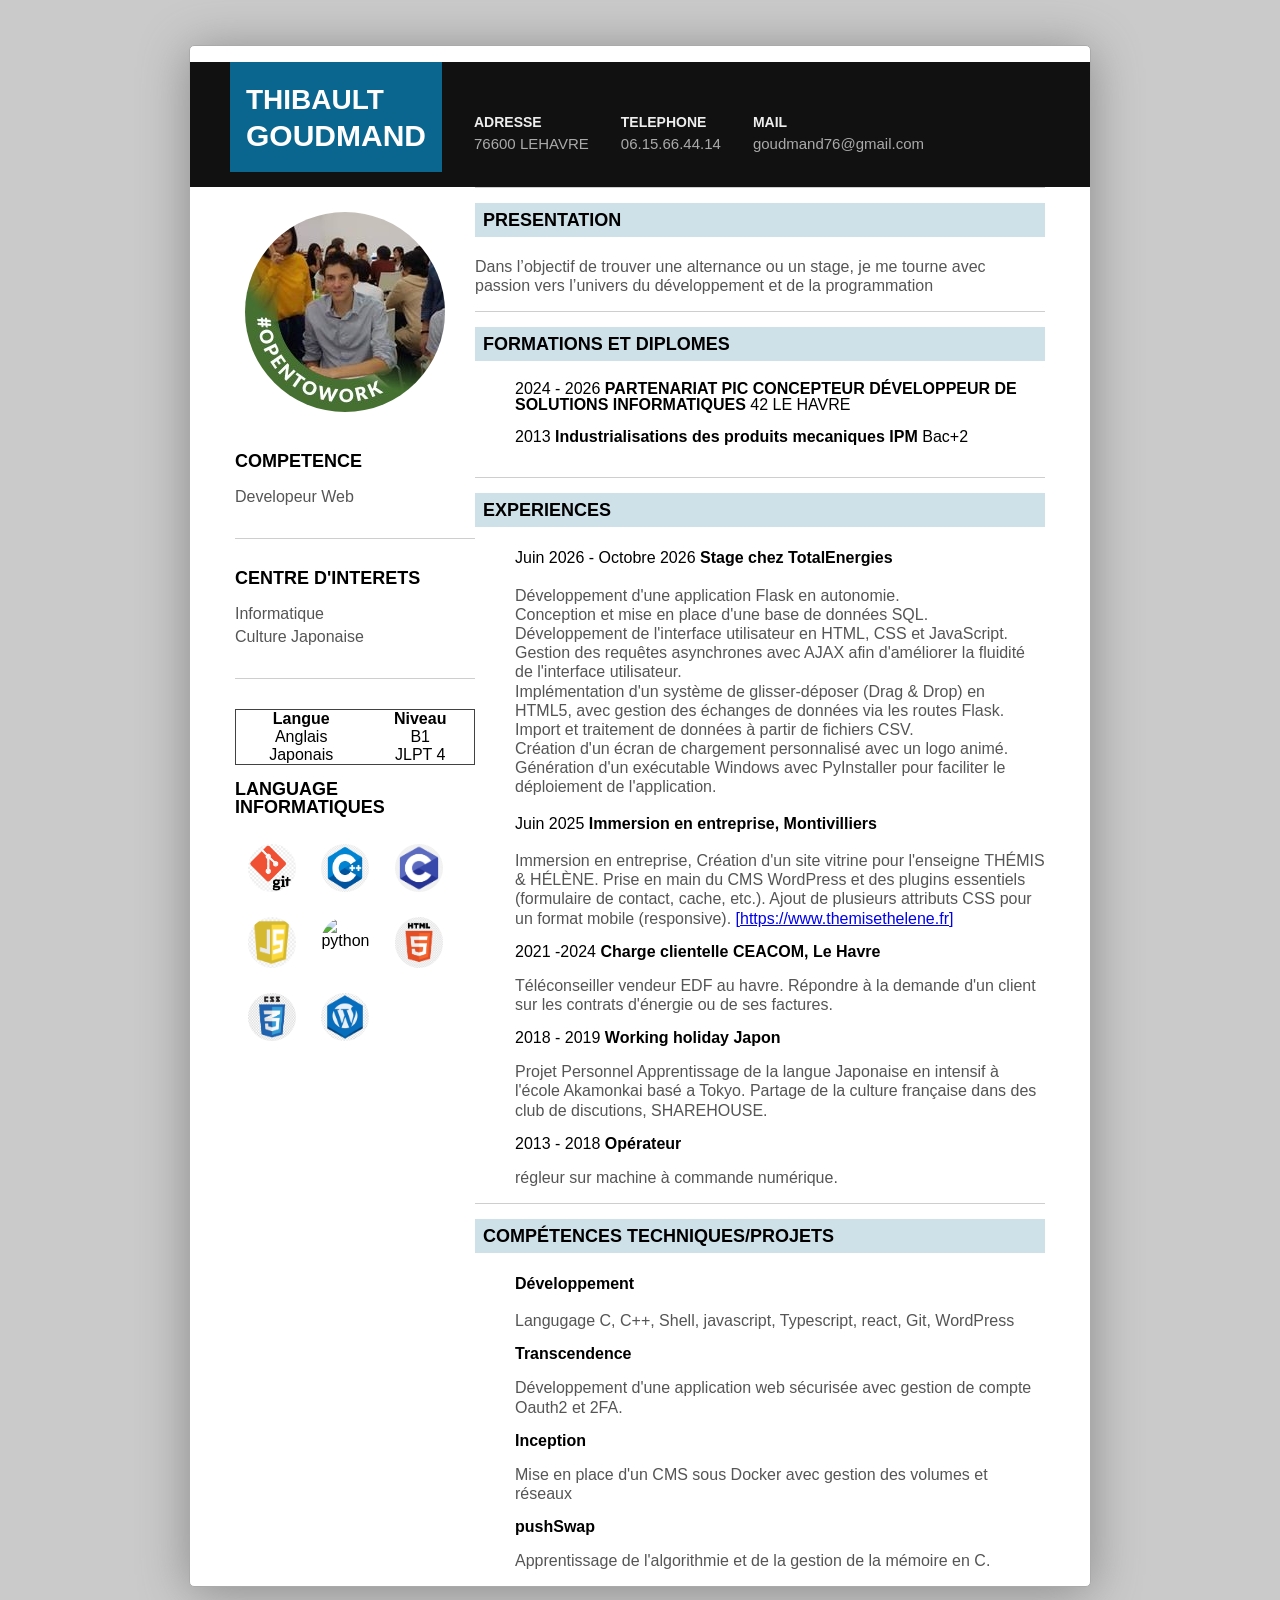
==== index.html @ 4f6d0123 "Simplify description in index.html Removed redundant phrase about managing a company structure." ====
<!doctype html>
<html lang="fr">
	<head>
		<meta charset="utf-8" />
		<title>CV de Thibault Goudmand</title>
		<meta name="author" content="" />
		<meta name="viewport" content="width=device-width,initial-scale=1.0" />
		<link rel="stylesheet" href="style.css" />
	</head>

	<body>
		<header>
			<ul>
				<li class="name">
					<h1>
						<span id="prenom">Thibault</span>
						<span id="nom">GOUDMAND</span>
					</h1>
				</li>

				<div class="personnalContact">
					<li>
						<strong>Adresse</strong>
						76600 LEHAVRE
					</li>
					<li>
						<strong>Telephone</strong>
						06.15.66.44.14
					</li>
					<li>
						<strong>Mail</strong>
						goudmand76@gmail.com
					</li>
				</div>
			</ul>
		</header>

		<main class="container">
			<aside class="container-profil">
				<img
					src="./media/photo.jpg"
					alt="Photo du CV"
					class="imgProfil"
				/>

				<article>
					<h2>Competence</h2>
					<p>Developeur Web<br /></p>
				</article>

				<article>
					<h2>Centre d'interets</h2>
					<p class="no-border">
						Informatique<br />
						Culture Japonaise<br />
					</p>
				</article>

				<article>
					<table class="table">
						<thead>
							<tr>
								<th scope="col">Langue</th>
								<th scope="col">Niveau</th>
							</tr>
						</thead>

						<tbody>
							<tr>
								<td>Anglais</td>
								<td>B1</td>
							</tr>
							<tr>
								<td>Japonais</td>
								<td>JLPT 4</td>
							</tr>
						</tbody>
					</table>
				</article>

				<article class="logo">
					<h2>Language Informatiques</h2>

					<img src="./media/github.png" alt="github" />
					<img src="./media/c++.png" alt="c++" />
					<img src="./media/C.png" alt="C" />
					<img src="./media/javascript.jpg" alt="javascript" />
					<img src="./media/python.png" alt="python" />
					<img src="./media/html.webp" alt="html" />
					<img src="./media/CSS.jpg" alt="CSS" />
					<img src="./media/wordpress.jpg" alt="wordpress" />
				</article>
			</aside>

			<section>
				<div class="container-desc">
					<article>
						<h2>Presentation</h2>

						<p>
							Dans l’objectif de trouver une alternance ou un
							stage, je me tourne avec passion vers l’univers du
							développement et de la programmation
						</p>
					</article>

					<article class="formation">
						<h2>Formations et diplomes</h2>

						<ul>
							<li class="training">
								<span class="period">
									2024 - 2026
									<strong>
										PARTENARIAT PIC CONCEPTEUR DÉVELOPPEUR
										DE SOLUTIONS INFORMATIQUES
									</strong>
								</span>

								<span class="desc">42 LE HAVRE</span>
							</li>

							<li>
								<span class="period">
									2013
									<strong>
										Industrialisations des produits
										mecaniques IPM
									</strong>
								</span>

								<span class="desc">Bac+2</span>
							</li>
						</ul>
					</article>

					<article>
						<h2>Experiences</h2>

						<ul class="top10">
							<li class="exp">
								<span class="period">
									Juin 2026 - Octobre 2026
									<strong>Stage chez TotalEnergies</strong>
								</span>

								<span class="desc">
									<p>
										Développement d'une application Flask en
										autonomie.<br />
										Conception et mise en place d'une base
										de données SQL.<br />
										Développement de l'interface utilisateur
										en HTML, CSS et JavaScript.<br />
										Gestion des requêtes asynchrones avec
										AJAX afin d'améliorer la fluidité de
										l'interface utilisateur.<br />
										Implémentation d'un système de
										glisser-déposer (Drag & Drop) en HTML5,
										avec gestion des échanges de données via
										les routes Flask.<br />
										Import et traitement de données à partir
										de fichiers CSV.<br />
										Création d'un écran de chargement
										personnalisé avec un logo animé.<br />
										Génération d'un exécutable Windows avec
										PyInstaller pour faciliter le
										déploiement de l'application.<br />
									</p>
								</span>
							</li>

							<li class="exp">
								<span class="period">
									Juin 2025
									<strong>
										Immersion en entreprise, Montivilliers
									</strong>
								</span>

								<span class="desc">
									<p>
										Immersion en entreprise, Création d'un
										site vitrine pour l'enseigne THÉMIS &
										HÉLÈNE. Prise en main du CMS WordPress
										et des plugins essentiels (formulaire de
										contact, cache, etc.). Ajout de
										plusieurs attributs CSS pour un format
										mobile (responsive).
										<a href="https://www.themisethelene.fr">
											[https://www.themisethelene.fr]
										</a>
									</p>
								</span>
							</li>

							<li>
								<span class="period">
									2021 -2024
									<strong>
										Charge clientelle CEACOM, Le Havre
									</strong>
								</span>

								<span class="desc">
									<p>
										Téléconseiller vendeur EDF au havre.
										Répondre à la demande d'un client sur
										les contrats d'énergie ou de ses
										factures.
									</p>
								</span>
							</li>

							<li>
								<span class="period">
									2018 - 2019
									<strong>Working holiday Japon</strong>
								</span>

								<span class="desc">
									<p>
										Projet Personnel Apprentissage de la
										langue Japonaise en intensif à l'école
										Akamonkai basé a Tokyo. Partage de la
										culture française dans des club de
										discutions, SHAREHOUSE.
									</p>
								</span>
							</li>

							<li>
								<span class="period">
									2013 - 2018
									<strong>Opérateur </strong>
								</span>

								<span class="desc">
									<p>
										régleur sur machine à commande
										numérique.
									</p>
								</span>
							</li>
						</ul>
					</article>
					<article>
						<h2>Compétences techniques/Projets</h2>

						<ul class="projet">
							<li class="exp">
								<span class="skill">
									<strong>Développement</strong>
								</span>

								<span class="desc">
									<p>
										Langugage C, C++, Shell, javascript,
										Typescript, react, Git, WordPress
									</p>
								</span>
							</li>

							<li>
								<span class="skill">
									<strong>Transcendence</strong>
								</span>

								<span class="desc">
									<p>
										Développement d'une application web
										sécurisée avec gestion de compte Oauth2
										et 2FA.
									</p>
								</span>
							</li>

							<li>
								<span class="skill">
									<strong>Inception</strong>
								</span>

								<span class="desc">
									<p>
										Mise en place d'un CMS sous Docker avec
										gestion des volumes et réseaux
									</p>
								</span>
							</li>

							<li>
								<span class="skill">
									<strong>pushSwap</strong>
								</span>

								<span class="desc">
									<p>
										Apprentissage de l'algorithmie et de la
										gestion de la mémoire en C.
									</p>
								</span>
							</li>
						</ul>
					</article>
				</div>
			</section>
		</main>
	</body>
</html>
---- style.css ----
@page {
  size: A4;
  margin: 0;
}

@media print {
  html,
  body {
    background: #fff;
  }

  body {
    margin: 0 auto;
    width: 100%;
    max-width: 900px;
    box-shadow: none;
    border: none;
  }

  main {
    grid-template-columns: 1fr 3fr;
  }

  section .container {
    margin: 20px auto;
  }

  footer {
    page-break-inside: avoid;
  }
  header ul li {
    height: 150px;
    padding: 50px 0 0 2rem;
    font-size: 15px;
    color: #aaa;
    line-height: 1.5;
  }
}

body {
  line-height: 1;
  background: #fff;
}
ol,
ul {
  list-style: none;
}
blockquote,
q {
  quotes: none;
}
:root {
  --grisC: #cacaca;
  --gris7: #8a8a8a;
  --border: #aaa;
  --blue: #0a668e;
  --text: #555;
  --bgblack: #111;
}

.container {
  width: 90%;
  max-width: 90%;
  margin: 0 auto;
}

section h2 {
  background-color: rgba(10, 102, 142, 0.2);
  padding: 0.5rem;
  font-size: 18px;
  font-weight: bold;
  text-transform: uppercase;
  margin-bottom: 20px;
}

.container-profil {
  /*! width: 90%; */
  /*! max-width: 90%; */
  margin: 0 auto;
}
.container-desc {
  /*! width: 100%; */
  /*! max-width: 90%; */
  /* padding: 10px; */
}
section .container {
  margin: 50px auto;
  width: 80%;
}

.noBorder {
  border: none !important;
}

.top10 {
  margin-top: 10px;
}

html {
  background: var(--grisC);
  /* min-height: 100vh; */
  min-width: 100vw;
  font-family: Arial;
}

body {
  border: 1px solid var(--border);
  background: #fff;
  width: 90%;
  max-width: 900px;
  /* min-height: calc(90vh - 2px); */
  margin: 5vh auto;
  border-radius: 5px;
  box-shadow: 0px 5px 50px var(--gris7);
}

header {
  background: var(--bgblack);
  height: 125px;
  color: #fff;
}

header ul {
  display: flex;
}

header ul li {
  height: 150px;
  padding: 50px 0 0 2rem;
  font-size: 15px;
  color: #aaa;
  line-height: 1.5;
}

header ul li strong {
  display: block;
  text-transform: uppercase;
  color: #eee;
  font-size: 14px;
}

.personnalContact {
  display: flex;
  flex-direction: row;
  font-size: 14px;
  width: 100%;
}
.name {
  background: var(--blue);
  color: #fff;
  height: 110px;
  padding: 0 1rem 0 1rem;
  justify-content: center;
}

header ul li #prenom,
header ul li #nom {
  display: block;
  font-size: 28px;
  line-height: 1.25;
  text-transform: uppercase;
}

header ul li #nom {
  font-weight: bold;
  font-size: 30px;
}

main {
  display: grid;
  grid-template-columns: 1fr 3fr;
}

.imgProfil {
  margin: 25px 10px 40px;
  display: block;
  border-radius: 50%;
}

aside h2,
section article h2 {
  font-size: 18px;
  font-weight: bold;
  text-transform: uppercase;
}

aside p {
  color: var(--text);
  margin-bottom: 30px;
  padding-bottom: 30px;
  border-bottom: 1px solid #cecece;
  line-height: 1.4;
}

section article {
  border-top: 1px solid #cecece;
}

.logo {
  display: flex;
  flex-wrap: wrap;
}
.logo img {
  max-width: 20%;
  border-radius: 50%;

  margin: 0.8rem;
}

section article p {
  color: var(--text);
  line-height: 1.2;
}

section article li.exp span.desc {
  padding-left: 20px;
  line-height: 1.4;
  color: var(--text);
}

section article li.exp span.desc strong {
  font-weight: bold;
}

footer {
  background: var(--bgblack);
  height: 50px;
}

footer ul {
  display: grid;
  grid-template-columns: 1fr 1fr 1fr;
  background: #444;
}

footer ul li {
  background: #444;
  height: 50px;
}

footer ul li:nth-child(2) img {
  width: 40px;
  position: relative;
  height: 40px;
  justify-content: center;
}

footer ul li:nth-child(2) {
  width: 40px;
  height: 40px;
  max-width: 4rem !important;
  color: white;
  border-radius: 35px;
  background-color: white;
}
footer ul li:nth-child(3) {
  width: 40px;
  height: 40px;
  max-width: 4rem !important;
  color: white;
  border-radius: 35px;
  background-color: white;
}
footer ul li:nth-child(3) img {
  width: 40px;
  position: relative;
  height: 40px;
  justify-content: center;
}

footer ul li a:hover {
  text-decoration: underline;
}

.table {
  border: solid 1px #424242 !important;
  text-align: center;
  padding: 2rem;
  border-collapse: collapse;
  width: 15rem;
}

.container-link {
  color: white;
  margin: 0;
  align-items: center;
  gap: 1rem;
}

.container-link li {
  display: flex;
  align-items: center;
  gap: 10px;
}

.container-link a {
  justify-content: center;
  justify-items: center;
  color: white;
  outline: none;
  text-decoration: none;
}
.container-link a:focus {
  outline: none;
}
.logo-link {
  max-width: 4rem !important;
}
.formation ul li {
  padding: 0 0 1rem 0;
}
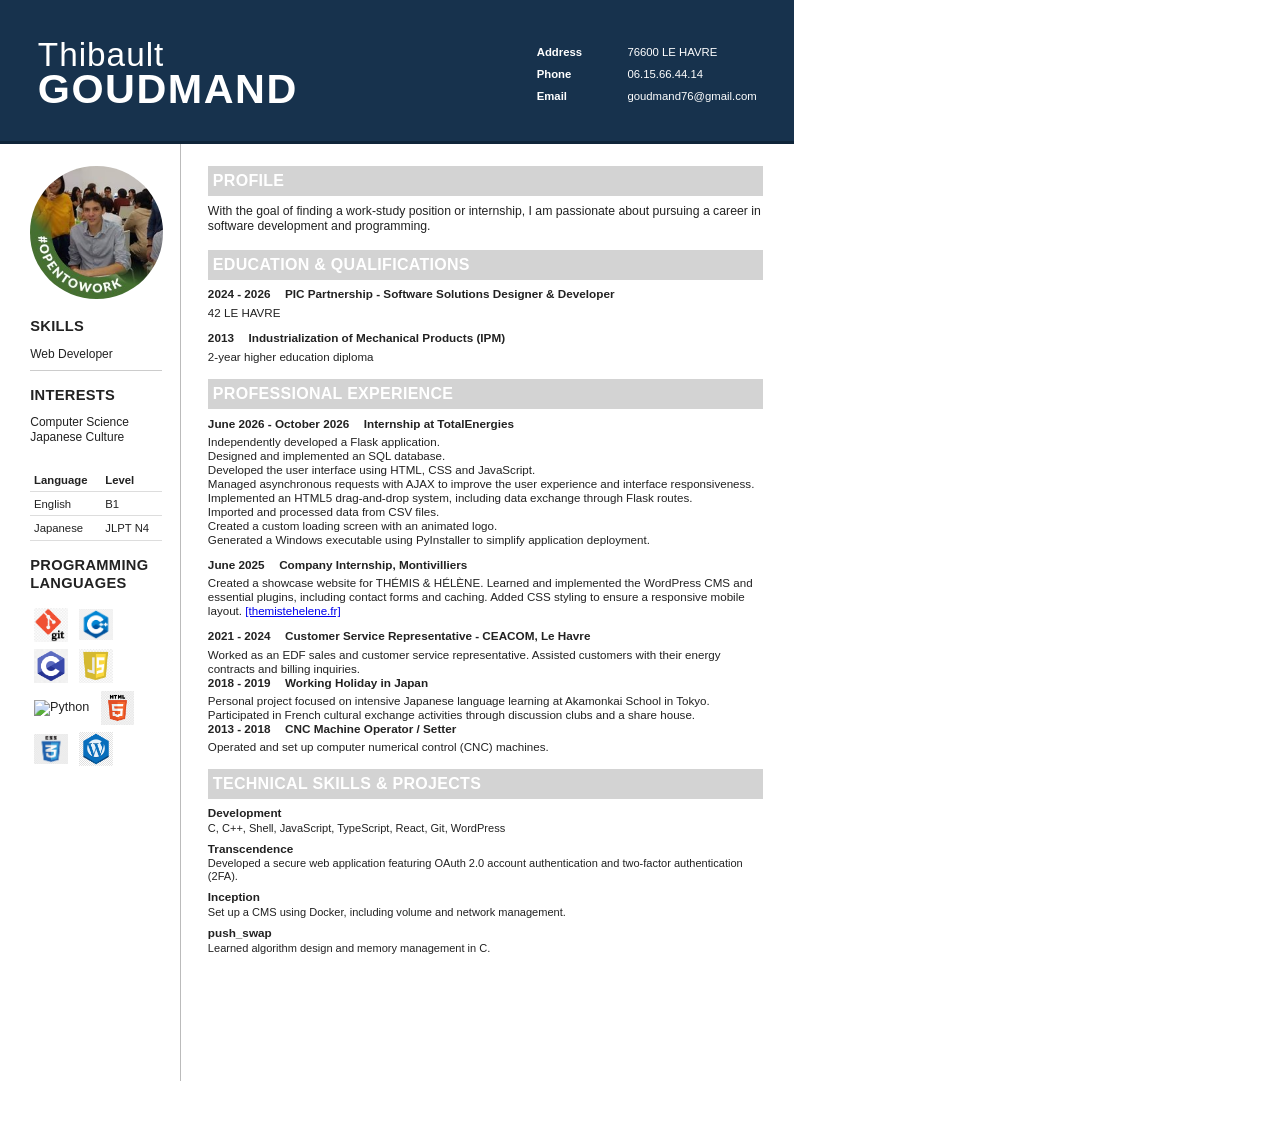
==== commit d3040d74: "Update CV HTML structure and language to English" ====
--- a/index.html
+++ b/index.html
@@ -1,309 +1,302 @@
-<!doctype html>
-<html lang="fr">
-	<head>
-		<meta charset="utf-8" />
-		<title>CV de Thibault Goudmand</title>
-		<meta name="author" content="" />
-		<meta name="viewport" content="width=device-width,initial-scale=1.0" />
-		<link rel="stylesheet" href="style.css" />
-	</head>
-
-	<body>
-		<header>
-			<ul>
-				<li class="name">
-					<h1>
-						<span id="prenom">Thibault</span>
-						<span id="nom">GOUDMAND</span>
-					</h1>
+<!doctype html> <html lang="en"> <head> <meta charset="utf-8" /> <title>Thibault Goudmand - CV</title> <meta name="author" content="" /> <meta name="viewport" content="width=device-width,initial-scale=1.0" /> <link rel="stylesheet" href="style.css" /> </head>
+<body>
+	<header>
+		<ul>
+			<li class="name">
+				<h1>
+					<span id="prenom">Thibault</span>
+					<span id="nom">GOUDMAND</span>
+				</h1>
+			</li>
+
+			<div class="personnalContact">
+				<li>
+					<strong>Address</strong>
+					76600 LE HAVRE
 				</li>
-
-				<div class="personnalContact">
-					<li>
-						<strong>Adresse</strong>
-						76600 LEHAVRE
-					</li>
-					<li>
-						<strong>Telephone</strong>
-						06.15.66.44.14
-					</li>
-					<li>
-						<strong>Mail</strong>
-						goudmand76@gmail.com
-					</li>
-				</div>
-			</ul>
-		</header>
-
-		<main class="container">
-			<aside class="container-profil">
-				<img
-					src="./media/photo.jpg"
-					alt="Photo du CV"
-					class="imgProfil"
-				/>
-
+				<li>
+					<strong>Phone</strong>
+					06.15.66.44.14
+				</li>
+				<li>
+					<strong>Email</strong>
+					goudmand76@gmail.com
+				</li>
+			</div>
+		</ul>
+	</header>
+
+	<main class="container">
+		<aside class="container-profil">
+			<img
+				src="./media/photo.jpg"
+				alt="CV profile photo"
+				class="imgProfil"
+			/>
+
+			<article>
+				<h2>Skills</h2>
+				<p>Web Developer<br /></p>
+			</article>
+
+			<article>
+				<h2>Interests</h2>
+				<p class="no-border">
+					Computer Science<br />
+					Japanese Culture<br />
+				</p>
+			</article>
+
+			<article>
+				<table class="table">
+					<thead>
+						<tr>
+							<th scope="col">Language</th>
+							<th scope="col">Level</th>
+						</tr>
+					</thead>
+
+					<tbody>
+						<tr>
+							<td>English</td>
+							<td>B1</td>
+						</tr>
+						<tr>
+							<td>Japanese</td>
+							<td>JLPT N4</td>
+						</tr>
+					</tbody>
+				</table>
+			</article>
+
+			<article class="logo">
+				<h2>Programming Languages</h2>
+
+				<img src="./media/github.png" alt="GitHub" />
+				<img src="./media/c++.png" alt="C++" />
+				<img src="./media/C.png" alt="C" />
+				<img src="./media/javascript.jpg" alt="JavaScript" />
+				<img src="./media/python.png" alt="Python" />
+				<img src="./media/html.webp" alt="HTML" />
+				<img src="./media/CSS.jpg" alt="CSS" />
+				<img src="./media/wordpress.jpg" alt="WordPress" />
+			</article>
+		</aside>
+
+		<section>
+			<div class="container-desc">
 				<article>
-					<h2>Competence</h2>
-					<p>Developeur Web<br /></p>
-				</article>
-
-				<article>
-					<h2>Centre d'interets</h2>
-					<p class="no-border">
-						Informatique<br />
-						Culture Japonaise<br />
+					<h2>Profile</h2>
+
+					<p>
+						With the goal of finding a work-study position or
+						internship, I am passionate about pursuing a career
+						in software development and programming.
 					</p>
 				</article>
 
+				<article class="formation">
+					<h2>Education & Qualifications</h2>
+
+					<ul>
+						<li class="training">
+							<span class="period">
+								2024 - 2026
+								<strong>
+									PIC Partnership - Software Solutions
+									Designer & Developer
+								</strong>
+							</span>
+
+							<span class="desc">42 LE HAVRE</span>
+						</li>
+
+						<li>
+							<span class="period">
+								2013
+								<strong>
+									Industrialization of Mechanical Products
+									(IPM)
+								</strong>
+							</span>
+
+							<span class="desc">2-year higher education diploma</span>
+						</li>
+					</ul>
+				</article>
+
 				<article>
-					<table class="table">
-						<thead>
-							<tr>
-								<th scope="col">Langue</th>
-								<th scope="col">Niveau</th>
-							</tr>
-						</thead>
-
-						<tbody>
-							<tr>
-								<td>Anglais</td>
-								<td>B1</td>
-							</tr>
-							<tr>
-								<td>Japonais</td>
-								<td>JLPT 4</td>
-							</tr>
-						</tbody>
-					</table>
+					<h2>Professional Experience</h2>
+
+					<ul class="top10">
+						<li class="exp">
+							<span class="period">
+								June 2026 - October 2026
+								<strong>Internship at TotalEnergies</strong>
+							</span>
+
+							<span class="desc">
+								<p>
+									Independently developed a Flask
+									application.<br />
+									Designed and implemented an SQL
+									database.<br />
+									Developed the user interface using HTML,
+									CSS and JavaScript.<br />
+									Managed asynchronous requests with AJAX
+									to improve the user experience and
+									interface responsiveness.<br />
+									Implemented an HTML5 drag-and-drop
+									system, including data exchange through
+									Flask routes.<br />
+									Imported and processed data from CSV
+									files.<br />
+									Created a custom loading screen with an
+									animated logo.<br />
+									Generated a Windows executable using
+									PyInstaller to simplify application
+									deployment.<br />
+								</p>
+							</span>
+						</li>
+
+						<li class="exp">
+							<span class="period">
+								June 2025
+								<strong>
+									Company Internship, Montivilliers
+								</strong>
+							</span>
+
+							<span class="desc">
+								<p>
+									Created a showcase website for THÉMIS &
+									HÉLÈNE. Learned and implemented the
+									WordPress CMS and essential plugins,
+									including contact forms and caching.
+									Added CSS styling to ensure a responsive
+									mobile layout.
+									<a href="https://www.themisethelene.fr">
+										[themistehelene.fr]
+									</a>
+								</p>
+							</span>
+						</li>
+
+						<li>
+							<span class="period">
+								2021 - 2024
+								<strong>
+									Customer Service Representative -
+									CEACOM, Le Havre
+								</strong>
+							</span>
+
+							<span class="desc">
+								<p>
+									Worked as an EDF sales and customer
+									service representative. Assisted
+									customers with their energy contracts
+									and billing inquiries.
+								</p>
+							</span>
+						</li>
+
+						<li>
+							<span class="period">
+								2018 - 2019
+								<strong>Working Holiday in Japan</strong>
+							</span>
+
+							<span class="desc">
+								<p>
+									Personal project focused on intensive
+									Japanese language learning at Akamonkai
+									School in Tokyo. Participated in French
+									cultural exchange activities through
+									discussion clubs and a share house.
+								</p>
+							</span>
+						</li>
+
+						<li>
+							<span class="period">
+								2013 - 2018
+								<strong>CNC Machine Operator / Setter</strong>
+							</span>
+
+							<span class="desc">
+								<p>
+									Operated and set up computer numerical
+									control (CNC) machines.
+								</p>
+							</span>
+						</li>
+					</ul>
 				</article>
 
-				<article class="logo">
-					<h2>Language Informatiques</h2>
-
-					<img src="./media/github.png" alt="github" />
-					<img src="./media/c++.png" alt="c++" />
-					<img src="./media/C.png" alt="C" />
-					<img src="./media/javascript.jpg" alt="javascript" />
-					<img src="./media/python.png" alt="python" />
-					<img src="./media/html.webp" alt="html" />
-					<img src="./media/CSS.jpg" alt="CSS" />
-					<img src="./media/wordpress.jpg" alt="wordpress" />
+				<article>
+					<h2>Technical Skills & Projects</h2>
+
+					<ul class="projet">
+						<li class="exp">
+							<span class="skill">
+								<strong>Development</strong>
+							</span>
+
+							<span class="desc">
+								<p>
+									C, C++, Shell, JavaScript, TypeScript,
+									React, Git, WordPress
+								</p>
+							</span>
+						</li>
+
+						<li>
+							<span class="skill">
+								<strong>Transcendence</strong>
+							</span>
+
+							<span class="desc">
+								<p>
+									Developed a secure web application
+									featuring OAuth 2.0 account
+									authentication and two-factor
+									authentication (2FA).
+								</p>
+							</span>
+						</li>
+
+						<li>
+							<span class="skill">
+								<strong>Inception</strong>
+							</span>
+
+							<span class="desc">
+								<p>
+									Set up a CMS using Docker, including
+									volume and network management.
+								</p>
+							</span>
+						</li>
+
+						<li>
+							<span class="skill">
+								<strong>push_swap</strong>
+							</span>
+
+							<span class="desc">
+								<p>
+									Learned algorithm design and memory
+									management in C.
+								</p>
+							</span>
+						</li>
+					</ul>
 				</article>
-			</aside>
-
-			<section>
-				<div class="container-desc">
-					<article>
-						<h2>Presentation</h2>
-
-						<p>
-							Dans l’objectif de trouver une alternance ou un
-							stage, je me tourne avec passion vers l’univers du
-							développement et de la programmation
-						</p>
-					</article>
-
-					<article class="formation">
-						<h2>Formations et diplomes</h2>
-
-						<ul>
-							<li class="training">
-								<span class="period">
-									2024 - 2026
-									<strong>
-										PARTENARIAT PIC CONCEPTEUR DÉVELOPPEUR
-										DE SOLUTIONS INFORMATIQUES
-									</strong>
-								</span>
-
-								<span class="desc">42 LE HAVRE</span>
-							</li>
-
-							<li>
-								<span class="period">
-									2013
-									<strong>
-										Industrialisations des produits
-										mecaniques IPM
-									</strong>
-								</span>
-
-								<span class="desc">Bac+2</span>
-							</li>
-						</ul>
-					</article>
-
-					<article>
-						<h2>Experiences</h2>
-
-						<ul class="top10">
-							<li class="exp">
-								<span class="period">
-									Juin 2026 - Octobre 2026
-									<strong>Stage chez TotalEnergies</strong>
-								</span>
-
-								<span class="desc">
-									<p>
-										Développement d'une application Flask en
-										autonomie.<br />
-										Conception et mise en place d'une base
-										de données SQL.<br />
-										Développement de l'interface utilisateur
-										en HTML, CSS et JavaScript.<br />
-										Gestion des requêtes asynchrones avec
-										AJAX afin d'améliorer la fluidité de
-										l'interface utilisateur.<br />
-										Implémentation d'un système de
-										glisser-déposer (Drag & Drop) en HTML5,
-										avec gestion des échanges de données via
-										les routes Flask.<br />
-										Import et traitement de données à partir
-										de fichiers CSV.<br />
-										Création d'un écran de chargement
-										personnalisé avec un logo animé.<br />
-										Génération d'un exécutable Windows avec
-										PyInstaller pour faciliter le
-										déploiement de l'application.<br />
-									</p>
-								</span>
-							</li>
-
-							<li class="exp">
-								<span class="period">
-									Juin 2025
-									<strong>
-										Immersion en entreprise, Montivilliers
-									</strong>
-								</span>
-
-								<span class="desc">
-									<p>
-										Immersion en entreprise, Création d'un
-										site vitrine pour l'enseigne THÉMIS &
-										HÉLÈNE. Prise en main du CMS WordPress
-										et des plugins essentiels (formulaire de
-										contact, cache, etc.). Ajout de
-										plusieurs attributs CSS pour un format
-										mobile (responsive).
-										<a href="https://www.themisethelene.fr">
-											[https://www.themisethelene.fr]
-										</a>
-									</p>
-								</span>
-							</li>
-
-							<li>
-								<span class="period">
-									2021 -2024
-									<strong>
-										Charge clientelle CEACOM, Le Havre
-									</strong>
-								</span>
-
-								<span class="desc">
-									<p>
-										Téléconseiller vendeur EDF au havre.
-										Répondre à la demande d'un client sur
-										les contrats d'énergie ou de ses
-										factures.
-									</p>
-								</span>
-							</li>
-
-							<li>
-								<span class="period">
-									2018 - 2019
-									<strong>Working holiday Japon</strong>
-								</span>
-
-								<span class="desc">
-									<p>
-										Projet Personnel Apprentissage de la
-										langue Japonaise en intensif à l'école
-										Akamonkai basé a Tokyo. Partage de la
-										culture française dans des club de
-										discutions, SHAREHOUSE.
-									</p>
-								</span>
-							</li>
-
-							<li>
-								<span class="period">
-									2013 - 2018
-									<strong>Opérateur </strong>
-								</span>
-
-								<span class="desc">
-									<p>
-										régleur sur machine à commande
-										numérique.
-									</p>
-								</span>
-							</li>
-						</ul>
-					</article>
-					<article>
-						<h2>Compétences techniques/Projets</h2>
-
-						<ul class="projet">
-							<li class="exp">
-								<span class="skill">
-									<strong>Développement</strong>
-								</span>
-
-								<span class="desc">
-									<p>
-										Langugage C, C++, Shell, javascript,
-										Typescript, react, Git, WordPress
-									</p>
-								</span>
-							</li>
-
-							<li>
-								<span class="skill">
-									<strong>Transcendence</strong>
-								</span>
-
-								<span class="desc">
-									<p>
-										Développement d'une application web
-										sécurisée avec gestion de compte Oauth2
-										et 2FA.
-									</p>
-								</span>
-							</li>
-
-							<li>
-								<span class="skill">
-									<strong>Inception</strong>
-								</span>
-
-								<span class="desc">
-									<p>
-										Mise en place d'un CMS sous Docker avec
-										gestion des volumes et réseaux
-									</p>
-								</span>
-							</li>
-
-							<li>
-								<span class="skill">
-									<strong>pushSwap</strong>
-								</span>
-
-								<span class="desc">
-									<p>
-										Apprentissage de l'algorithmie et de la
-										gestion de la mémoire en C.
-									</p>
-								</span>
-							</li>
-						</ul>
-					</article>
-				</div>
-			</section>
-		</main>
-	</body>
+			</div>
+		</section>
+	</main>
+</body>
+
 </html>
--- a/style.css
+++ b/style.css
@@ -2,310 +2,325 @@
   size: A4;
   margin: 0;
 }
+
+* {
+  box-sizing: border-box;
+}
+
+html,
+body {
+  margin: 0;
+  padding: 0;
+  width: 210mm;
+  min-height: 297mm;
+}
+
+body {
+  font-family: Arial, Helvetica, sans-serif;
+  color: #222;
+  background: white;
+  font-size: 9.5pt;
+  line-height: 1.25;
+  -webkit-print-color-adjust: exact;
+  print-color-adjust: exact;
+}
+
+/* =========================
+   PAGE
+========================= */
+header {
+  height: 38mm;
+  padding: 7mm 10mm 5mm;
+  background: #17324d;
+  color: white;
+  border-bottom: 3px solid #0f2539;
+}
+
+header > ul {
+  display: flex;
+  align-items: center;
+  justify-content: space-between;
+  height: 100%;
+  margin: 0;
+  padding: 0;
+  list-style: none;
+}
+
+
+.name {
+  flex: 1;
+}
+
+.name h1 {
+  margin: 0;
+  display: flex;
+  flex-direction: column;
+  line-height: 0.95;
+}
+
+#prenom {
+  font-size: 25pt;
+  font-weight: 300;
+  letter-spacing: 1px;
+}
+
+#nom {
+  font-size: 31pt;
+  font-weight: 800;
+  letter-spacing: 1.5px;
+}
+
+.personnalContact {
+  width: 58mm;
+  display: flex;
+  flex-direction: column;
+  gap: 2mm;
+  font-size: 8.5pt;
+}
+
+.personnalContact li {
+  list-style: none;
+  display: grid;
+  grid-template-columns: 22mm 1fr;
+  gap: 2mm;
+}
+
+.personnalContact strong {
+  font-weight: 700;
+}
+
+/* =========================
+   MAIN
+========================= */
+
+.container {
+  display: grid;
+  grid-template-columns: 48mm 1fr;
+  width: 100%;
+  min-height: 248mm;
+}
+
+/* =========================
+   SIDEBAR
+========================= */
+
+.container-profil {
+  padding: 6mm 5mm 4mm 8mm;
+  border-right: 1px solid #bbb;
+}
+
+.imgProfil {
+  display: block;
+  width: 35mm;
+  height: 35mm;
+  object-fit: cover;
+  border-radius: 50%;
+  margin: 0 auto 5mm;
+}
+
+.container-profil article {
+  margin-bottom: 4mm;
+}
+
+.container-profil h2,
+.container-desc h2 {
+  margin: 0 0 2mm;
+  padding-bottom: 1mm;
+  font-size: 11pt;
+  font-weight: 700;
+  text-transform: uppercase;
+  letter-spacing: 0.3px;
+}
+.container-desc h2 {
+  color: white;
+  background-color: lightgrey;
+  padding: 5px;
+}
+.container-profil p {
+  margin: 0;
+  padding-bottom: 2mm;
+  border-bottom: 1px solid #ccc;
+  font-size: 9pt;
+}
+
+.container-profil .no-border {
+  border-bottom: none;
+}
+
+.table {
+  width: 100%;
+  border-collapse: collapse;
+  font-size: 8.5pt;
+}
+
+.table th,
+.table td {
+  padding: 1.2mm 1mm;
+  text-align: left;
+  border-bottom: 1px solid #ddd;
+}
+
+.table th {
+  font-weight: 700;
+}
+
+.logo {
+  margin-top: 3mm;
+}
+
+.logo img {
+  width: 9mm;
+  height: 9mm;
+  object-fit: contain;
+  margin: 1mm;
+  vertical-align: middle;
+}
+
+/* =========================
+   CONTENT
+========================= */
+
+.container-desc {
+  padding: 6mm 8mm 4mm 7mm;
+}
+
+.container-desc article,
+.container-desc .formation {
+  margin-bottom: 4mm;
+}
+
+.container-desc h2 {
+  font-size: 12pt;
+}
+
+.container-desc p {
+  margin: 0;
+  font-size: 9.2pt;
+}
+
+.container-desc ul {
+  margin: 0;
+  padding: 0;
+  list-style: none;
+}
+
+.formation li,
+.exp {
+  margin-bottom: 3mm;
+}
+
+.period {
+  display: block;
+  font-size: 8.8pt;
+  font-weight: 600;
+}
+
+.period strong {
+  display: inline;
+  margin-left: 3mm;
+  font-weight: 700;
+}
+
+.desc {
+  display: block;
+  margin-top: 1mm;
+  font-size: 8.7pt;
+}
+
+.desc p {
+  font-size: 8.7pt;
+  line-height: 1.2;
+}
+
+/* =========================
+   FOOTER
+========================= */
+
+footer {
+  height: 11mm;
+  padding: 2mm 8mm;
+  border-top: 1px solid #222;
+}
+
+.container-link {
+  display: flex;
+  justify-content: space-between;
+  align-items: center;
+  height: 100%;
+  margin: 0;
+  padding: 0;
+  list-style: none;
+}
+
+.container-link li {
+  display: flex;
+  align-items: center;
+  gap: 2mm;
+  font-size: 7.5pt;
+}
+
+.container-link a {
+  color: #222;
+  text-decoration: none;
+}
+
+.logo-link {
+  width: 5mm;
+  height: 5mm;
+  object-fit: contain;
+}
+
+/* =========================
+   PRINT / PDF
+========================= */
 
 @media print {
   html,
   body {
-    background: #fff;
+    width: 210mm;
+    height: 297mm;
+    overflow: hidden;
   }
 
   body {
-    margin: 0 auto;
-    width: 100%;
-    max-width: 900px;
-    box-shadow: none;
-    border: none;
+    margin: 0;
   }
 
-  main {
-    grid-template-columns: 1fr 3fr;
+  header,
+  main,
+  footer {
+    break-inside: avoid;
   }
 
-  section .container {
-    margin: 20px auto;
+  article,
+  li {
+    break-inside: avoid;
   }
-
-  footer {
-    page-break-inside: avoid;
-  }
-  header ul li {
-    height: 150px;
-    padding: 50px 0 0 2rem;
-    font-size: 15px;
-    color: #aaa;
-    line-height: 1.5;
-  }
-}
-
-body {
-  line-height: 1;
-  background: #fff;
-}
-ol,
-ul {
-  list-style: none;
-}
-blockquote,
-q {
-  quotes: none;
-}
-:root {
-  --grisC: #cacaca;
-  --gris7: #8a8a8a;
-  --border: #aaa;
-  --blue: #0a668e;
-  --text: #555;
-  --bgblack: #111;
-}
-
-.container {
-  width: 90%;
-  max-width: 90%;
-  margin: 0 auto;
-}
-
-section h2 {
-  background-color: rgba(10, 102, 142, 0.2);
-  padding: 0.5rem;
-  font-size: 18px;
-  font-weight: bold;
-  text-transform: uppercase;
-  margin-bottom: 20px;
-}
-
-.container-profil {
-  /*! width: 90%; */
-  /*! max-width: 90%; */
-  margin: 0 auto;
-}
-.container-desc {
-  /*! width: 100%; */
-  /*! max-width: 90%; */
-  /* padding: 10px; */
-}
-section .container {
-  margin: 50px auto;
-  width: 80%;
-}
-
-.noBorder {
-  border: none !important;
-}
-
-.top10 {
-  margin-top: 10px;
-}
-
-html {
-  background: var(--grisC);
-  /* min-height: 100vh; */
-  min-width: 100vw;
-  font-family: Arial;
-}
-
-body {
-  border: 1px solid var(--border);
-  background: #fff;
-  width: 90%;
-  max-width: 900px;
-  /* min-height: calc(90vh - 2px); */
-  margin: 5vh auto;
-  border-radius: 5px;
-  box-shadow: 0px 5px 50px var(--gris7);
-}
-
-header {
-  background: var(--bgblack);
-  height: 125px;
-  color: #fff;
-}
-
-header ul {
-  display: flex;
-}
-
-header ul li {
-  height: 150px;
-  padding: 50px 0 0 2rem;
-  font-size: 15px;
-  color: #aaa;
-  line-height: 1.5;
-}
-
-header ul li strong {
+}
+
+.projet {
+  margin-top: 0;
+}
+
+.projet li {
+  margin-bottom: 2.2mm;
+}
+
+.projet .skill {
   display: block;
-  text-transform: uppercase;
-  color: #eee;
-  font-size: 14px;
-}
-
-.personnalContact {
-  display: flex;
-  flex-direction: row;
-  font-size: 14px;
-  width: 100%;
-}
-.name {
-  background: var(--blue);
-  color: #fff;
-  height: 110px;
-  padding: 0 1rem 0 1rem;
-  justify-content: center;
-}
-
-header ul li #prenom,
-header ul li #nom {
-  display: block;
-  font-size: 28px;
-  line-height: 1.25;
-  text-transform: uppercase;
-}
-
-header ul li #nom {
-  font-weight: bold;
-  font-size: 30px;
-}
-
-main {
-  display: grid;
-  grid-template-columns: 1fr 3fr;
-}
-
-.imgProfil {
-  margin: 25px 10px 40px;
-  display: block;
-  border-radius: 50%;
-}
-
-aside h2,
-section article h2 {
-  font-size: 18px;
-  font-weight: bold;
-  text-transform: uppercase;
-}
-
-aside p {
-  color: var(--text);
-  margin-bottom: 30px;
-  padding-bottom: 30px;
-  border-bottom: 1px solid #cecece;
-  line-height: 1.4;
-}
-
-section article {
-  border-top: 1px solid #cecece;
-}
-
-.logo {
-  display: flex;
-  flex-wrap: wrap;
-}
-.logo img {
-  max-width: 20%;
-  border-radius: 50%;
-
-  margin: 0.8rem;
-}
-
-section article p {
-  color: var(--text);
-  line-height: 1.2;
-}
-
-section article li.exp span.desc {
-  padding-left: 20px;
-  line-height: 1.4;
-  color: var(--text);
-}
-
-section article li.exp span.desc strong {
-  font-weight: bold;
-}
-
-footer {
-  background: var(--bgblack);
-  height: 50px;
-}
-
-footer ul {
-  display: grid;
-  grid-template-columns: 1fr 1fr 1fr;
-  background: #444;
-}
-
-footer ul li {
-  background: #444;
-  height: 50px;
-}
-
-footer ul li:nth-child(2) img {
-  width: 40px;
-  position: relative;
-  height: 40px;
-  justify-content: center;
-}
-
-footer ul li:nth-child(2) {
-  width: 40px;
-  height: 40px;
-  max-width: 4rem !important;
-  color: white;
-  border-radius: 35px;
-  background-color: white;
-}
-footer ul li:nth-child(3) {
-  width: 40px;
-  height: 40px;
-  max-width: 4rem !important;
-  color: white;
-  border-radius: 35px;
-  background-color: white;
-}
-footer ul li:nth-child(3) img {
-  width: 40px;
-  position: relative;
-  height: 40px;
-  justify-content: center;
-}
-
-footer ul li a:hover {
-  text-decoration: underline;
-}
-
-.table {
-  border: solid 1px #424242 !important;
-  text-align: center;
-  padding: 2rem;
-  border-collapse: collapse;
-  width: 15rem;
-}
-
-.container-link {
-  color: white;
-  margin: 0;
-  align-items: center;
-  gap: 1rem;
-}
-
-.container-link li {
-  display: flex;
-  align-items: center;
-  gap: 10px;
-}
-
-.container-link a {
-  justify-content: center;
-  justify-items: center;
-  color: white;
-  outline: none;
-  text-decoration: none;
-}
-.container-link a:focus {
-  outline: none;
-}
-.logo-link {
-  max-width: 4rem !important;
-}
-.formation ul li {
-  padding: 0 0 1rem 0;
-}
+  font-size: 8.8pt;
+  line-height: 1.1;
+}
+
+.projet .skill strong {
+  font-weight: 700;
+}
+
+.projet .desc {
+  margin-top: 0.5mm;
+}
+
+.projet .desc p {
+  font-size: 8.3pt;
+  line-height: 1.15;
+}
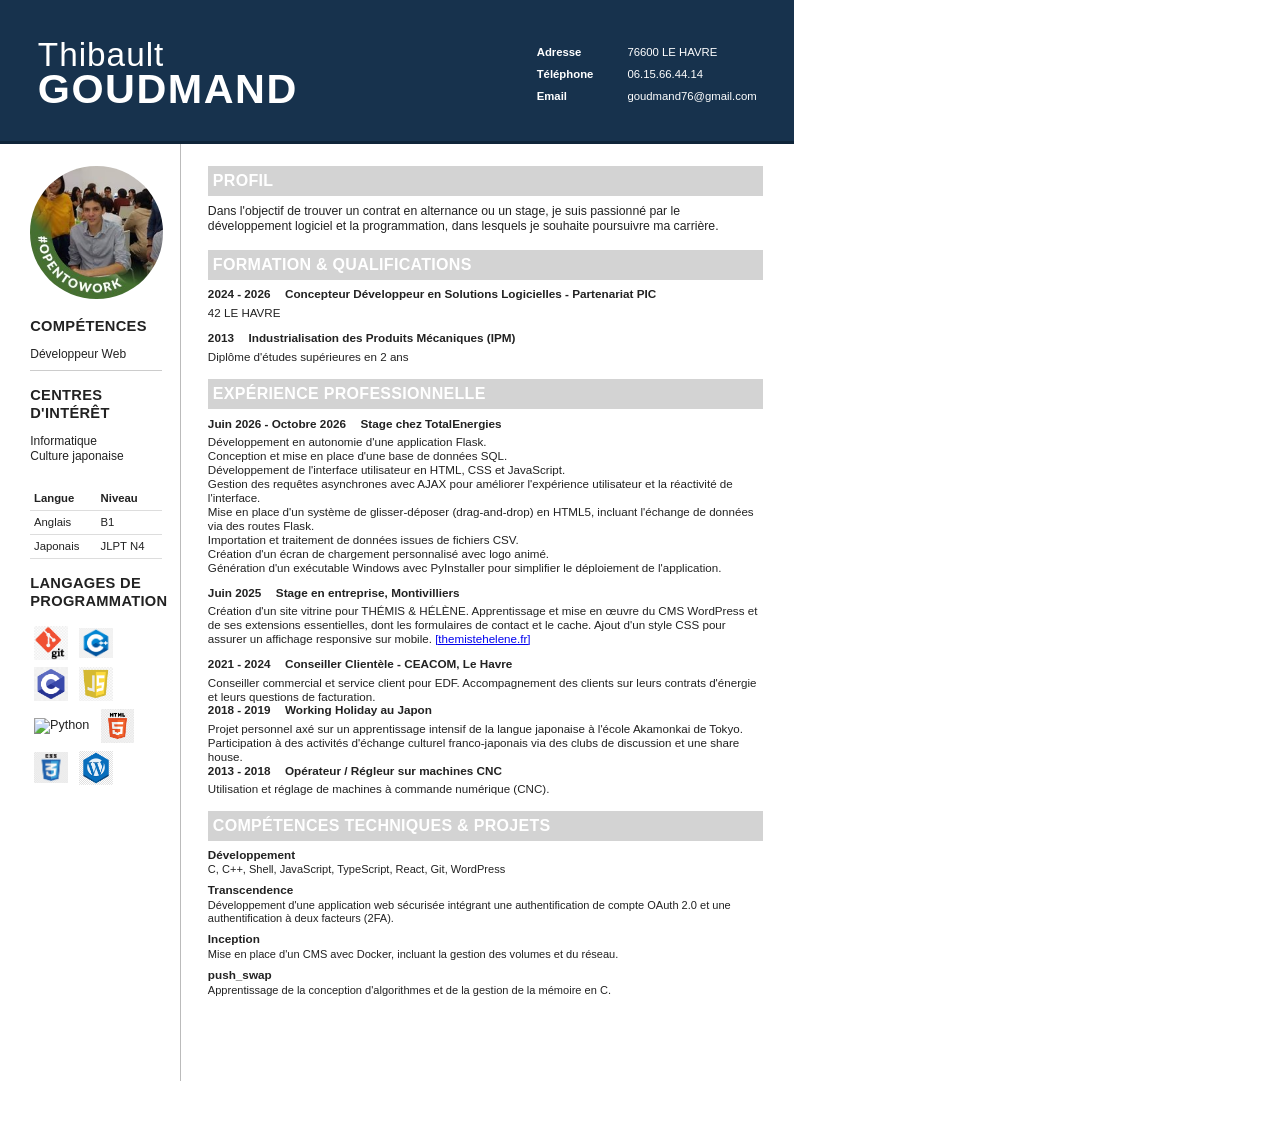
==== commit 44e2c197: "Translate index.html content to French Updated the index.html file to change the language from Engli" ====
--- a/index.html
+++ b/index.html
@@ -1,4 +1,12 @@
-<!doctype html> <html lang="en"> <head> <meta charset="utf-8" /> <title>Thibault Goudmand - CV</title> <meta name="author" content="" /> <meta name="viewport" content="width=device-width,initial-scale=1.0" /> <link rel="stylesheet" href="style.css" /> </head>
+<!doctype html>
+<html lang="fr">
+<head>
+	<meta charset="utf-8" />
+	<title>Thibault Goudmand - CV</title>
+	<meta name="author" content="" />
+	<meta name="viewport" content="width=device-width,initial-scale=1.0" />
+	<link rel="stylesheet" href="style.css" />
+</head>
 <body>
 	<header>
 		<ul>
@@ -11,11 +19,11 @@
 
 			<div class="personnalContact">
 				<li>
-					<strong>Address</strong>
+					<strong>Adresse</strong>
 					76600 LE HAVRE
 				</li>
 				<li>
-					<strong>Phone</strong>
+					<strong>Téléphone</strong>
 					06.15.66.44.14
 				</li>
 				<li>
@@ -30,20 +38,20 @@
 		<aside class="container-profil">
 			<img
 				src="./media/photo.jpg"
-				alt="CV profile photo"
+				alt="Photo de profil CV"
 				class="imgProfil"
 			/>
 
 			<article>
-				<h2>Skills</h2>
-				<p>Web Developer<br /></p>
+				<h2>Compétences</h2>
+				<p>Développeur Web<br /></p>
 			</article>
 
 			<article>
-				<h2>Interests</h2>
+				<h2>Centres d'intérêt</h2>
 				<p class="no-border">
-					Computer Science<br />
-					Japanese Culture<br />
+					Informatique<br />
+					Culture japonaise<br />
 				</p>
 			</article>
 
@@ -51,18 +59,18 @@
 				<table class="table">
 					<thead>
 						<tr>
-							<th scope="col">Language</th>
-							<th scope="col">Level</th>
+							<th scope="col">Langue</th>
+							<th scope="col">Niveau</th>
 						</tr>
 					</thead>
 
 					<tbody>
 						<tr>
-							<td>English</td>
+							<td>Anglais</td>
 							<td>B1</td>
 						</tr>
 						<tr>
-							<td>Japanese</td>
+							<td>Japonais</td>
 							<td>JLPT N4</td>
 						</tr>
 					</tbody>
@@ -70,7 +78,7 @@
 			</article>
 
 			<article class="logo">
-				<h2>Programming Languages</h2>
+				<h2>Langages de programmation</h2>
 
 				<img src="./media/github.png" alt="GitHub" />
 				<img src="./media/c++.png" alt="C++" />
@@ -86,25 +94,26 @@
 		<section>
 			<div class="container-desc">
 				<article>
-					<h2>Profile</h2>
+					<h2>Profil</h2>
 
 					<p>
-						With the goal of finding a work-study position or
-						internship, I am passionate about pursuing a career
-						in software development and programming.
+						Dans l'objectif de trouver un contrat en alternance
+						ou un stage, je suis passionné par le développement
+						logiciel et la programmation, dans lesquels je
+						souhaite poursuivre ma carrière.
 					</p>
 				</article>
 
 				<article class="formation">
-					<h2>Education & Qualifications</h2>
+					<h2>Formation & Qualifications</h2>
 
 					<ul>
 						<li class="training">
 							<span class="period">
 								2024 - 2026
 								<strong>
-									PIC Partnership - Software Solutions
-									Designer & Developer
+									Concepteur Développeur en Solutions
+									Logicielles - Partenariat PIC
 								</strong>
 							</span>
 
@@ -115,67 +124,71 @@
 							<span class="period">
 								2013
 								<strong>
-									Industrialization of Mechanical Products
-									(IPM)
+									Industrialisation des Produits
+									Mécaniques (IPM)
 								</strong>
 							</span>
 
-							<span class="desc">2-year higher education diploma</span>
+							<span class="desc">Diplôme d'études supérieures en 2 ans</span>
 						</li>
 					</ul>
 				</article>
 
 				<article>
-					<h2>Professional Experience</h2>
+					<h2>Expérience Professionnelle</h2>
 
 					<ul class="top10">
 						<li class="exp">
 							<span class="period">
-								June 2026 - October 2026
-								<strong>Internship at TotalEnergies</strong>
-							</span>
-
-							<span class="desc">
-								<p>
-									Independently developed a Flask
-									application.<br />
-									Designed and implemented an SQL
-									database.<br />
-									Developed the user interface using HTML,
-									CSS and JavaScript.<br />
-									Managed asynchronous requests with AJAX
-									to improve the user experience and
-									interface responsiveness.<br />
-									Implemented an HTML5 drag-and-drop
-									system, including data exchange through
-									Flask routes.<br />
-									Imported and processed data from CSV
-									files.<br />
-									Created a custom loading screen with an
-									animated logo.<br />
-									Generated a Windows executable using
-									PyInstaller to simplify application
-									deployment.<br />
+								Juin 2026 - Octobre 2026
+								<strong>Stage chez TotalEnergies</strong>
+							</span>
+
+							<span class="desc">
+								<p>
+									Développement en autonomie d'une
+									application Flask.<br />
+									Conception et mise en place d'une base
+									de données SQL.<br />
+									Développement de l'interface
+									utilisateur en HTML, CSS et
+									JavaScript.<br />
+									Gestion des requêtes asynchrones avec
+									AJAX pour améliorer l'expérience
+									utilisateur et la réactivité de
+									l'interface.<br />
+									Mise en place d'un système de
+									glisser-déposer (drag-and-drop) en
+									HTML5, incluant l'échange de données via
+									des routes Flask.<br />
+									Importation et traitement de données
+									issues de fichiers CSV.<br />
+									Création d'un écran de chargement
+									personnalisé avec logo animé.<br />
+									Génération d'un exécutable Windows avec
+									PyInstaller pour simplifier le
+									déploiement de l'application.<br />
 								</p>
 							</span>
 						</li>
 
 						<li class="exp">
 							<span class="period">
-								June 2025
+								Juin 2025
 								<strong>
-									Company Internship, Montivilliers
+									Stage en entreprise, Montivilliers
 								</strong>
 							</span>
 
 							<span class="desc">
 								<p>
-									Created a showcase website for THÉMIS &
-									HÉLÈNE. Learned and implemented the
-									WordPress CMS and essential plugins,
-									including contact forms and caching.
-									Added CSS styling to ensure a responsive
-									mobile layout.
+									Création d'un site vitrine pour THÉMIS
+									& HÉLÈNE. Apprentissage et mise en
+									œuvre du CMS WordPress et de ses
+									extensions essentielles, dont les
+									formulaires de contact et le cache.
+									Ajout d'un style CSS pour assurer un
+									affichage responsive sur mobile.
 									<a href="https://www.themisethelene.fr">
 										[themistehelene.fr]
 									</a>
@@ -187,17 +200,16 @@
 							<span class="period">
 								2021 - 2024
 								<strong>
-									Customer Service Representative -
-									CEACOM, Le Havre
+									Conseiller Clientèle - CEACOM, Le Havre
 								</strong>
 							</span>
 
 							<span class="desc">
 								<p>
-									Worked as an EDF sales and customer
-									service representative. Assisted
-									customers with their energy contracts
-									and billing inquiries.
+									Conseiller commercial et service client
+									pour EDF. Accompagnement des clients
+									sur leurs contrats d'énergie et leurs
+									questions de facturation.
 								</p>
 							</span>
 						</li>
@@ -205,16 +217,18 @@
 						<li>
 							<span class="period">
 								2018 - 2019
-								<strong>Working Holiday in Japan</strong>
-							</span>
-
-							<span class="desc">
-								<p>
-									Personal project focused on intensive
-									Japanese language learning at Akamonkai
-									School in Tokyo. Participated in French
-									cultural exchange activities through
-									discussion clubs and a share house.
+								<strong>Working Holiday au Japon</strong>
+							</span>
+
+							<span class="desc">
+								<p>
+									Projet personnel axé sur un
+									apprentissage intensif de la langue
+									japonaise à l'école Akamonkai de Tokyo.
+									Participation à des activités
+									d'échange culturel franco-japonais via
+									des clubs de discussion et une share
+									house.
 								</p>
 							</span>
 						</li>
@@ -222,13 +236,13 @@
 						<li>
 							<span class="period">
 								2013 - 2018
-								<strong>CNC Machine Operator / Setter</strong>
-							</span>
-
-							<span class="desc">
-								<p>
-									Operated and set up computer numerical
-									control (CNC) machines.
+								<strong>Opérateur / Régleur sur machines CNC</strong>
+							</span>
+
+							<span class="desc">
+								<p>
+									Utilisation et réglage de machines à
+									commande numérique (CNC).
 								</p>
 							</span>
 						</li>
@@ -236,12 +250,12 @@
 				</article>
 
 				<article>
-					<h2>Technical Skills & Projects</h2>
+					<h2>Compétences Techniques & Projets</h2>
 
 					<ul class="projet">
 						<li class="exp">
 							<span class="skill">
-								<strong>Development</strong>
+								<strong>Développement</strong>
 							</span>
 
 							<span class="desc">
@@ -259,10 +273,10 @@
 
 							<span class="desc">
 								<p>
-									Developed a secure web application
-									featuring OAuth 2.0 account
-									authentication and two-factor
-									authentication (2FA).
+									Développement d'une application web
+									sécurisée intégrant une authentification
+									de compte OAuth 2.0 et une
+									authentification à deux facteurs (2FA).
 								</p>
 							</span>
 						</li>
@@ -274,8 +288,9 @@
 
 							<span class="desc">
 								<p>
-									Set up a CMS using Docker, including
-									volume and network management.
+									Mise en place d'un CMS avec Docker,
+									incluant la gestion des volumes et du
+									réseau.
 								</p>
 							</span>
 						</li>
@@ -287,8 +302,9 @@
 
 							<span class="desc">
 								<p>
-									Learned algorithm design and memory
-									management in C.
+									Apprentissage de la conception
+									d'algorithmes et de la gestion de la
+									mémoire en C.
 								</p>
 							</span>
 						</li>
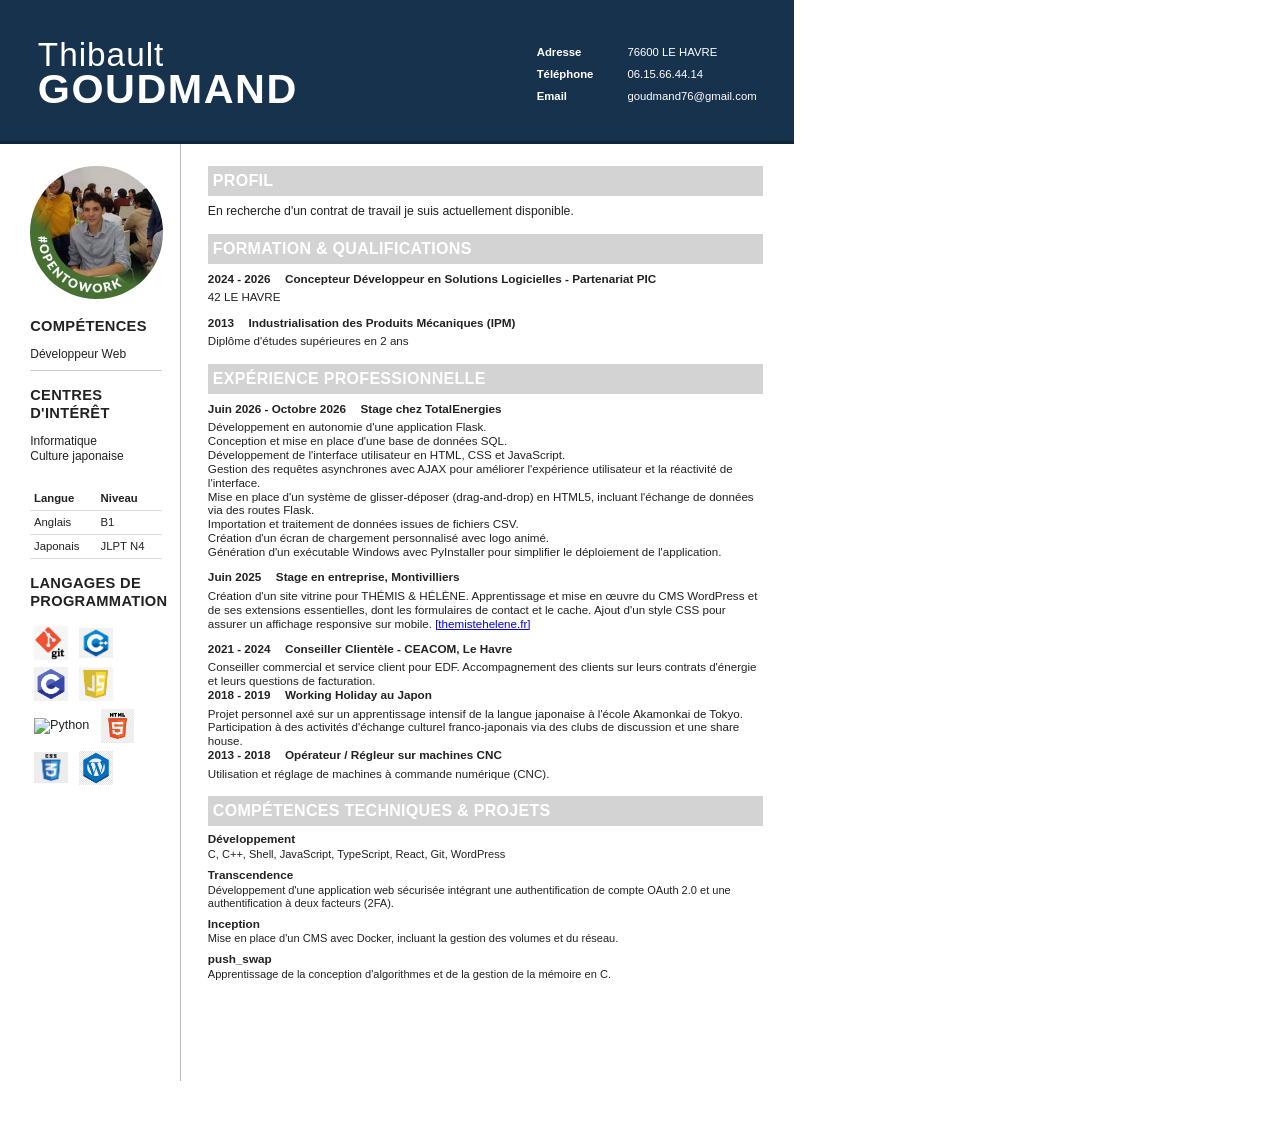
==== commit f0995843: "Update career objective paragraph in index.html" ====
--- a/index.html
+++ b/index.html
@@ -97,10 +97,7 @@
 					<h2>Profil</h2>
 
 					<p>
-						Dans l'objectif de trouver un contrat en alternance
-						ou un stage, je suis passionné par le développement
-						logiciel et la programmation, dans lesquels je
-						souhaite poursuivre ma carrière.
+						En recherche d'un contrat de travail je suis actuellement disponible.
 					</p>
 				</article>
 
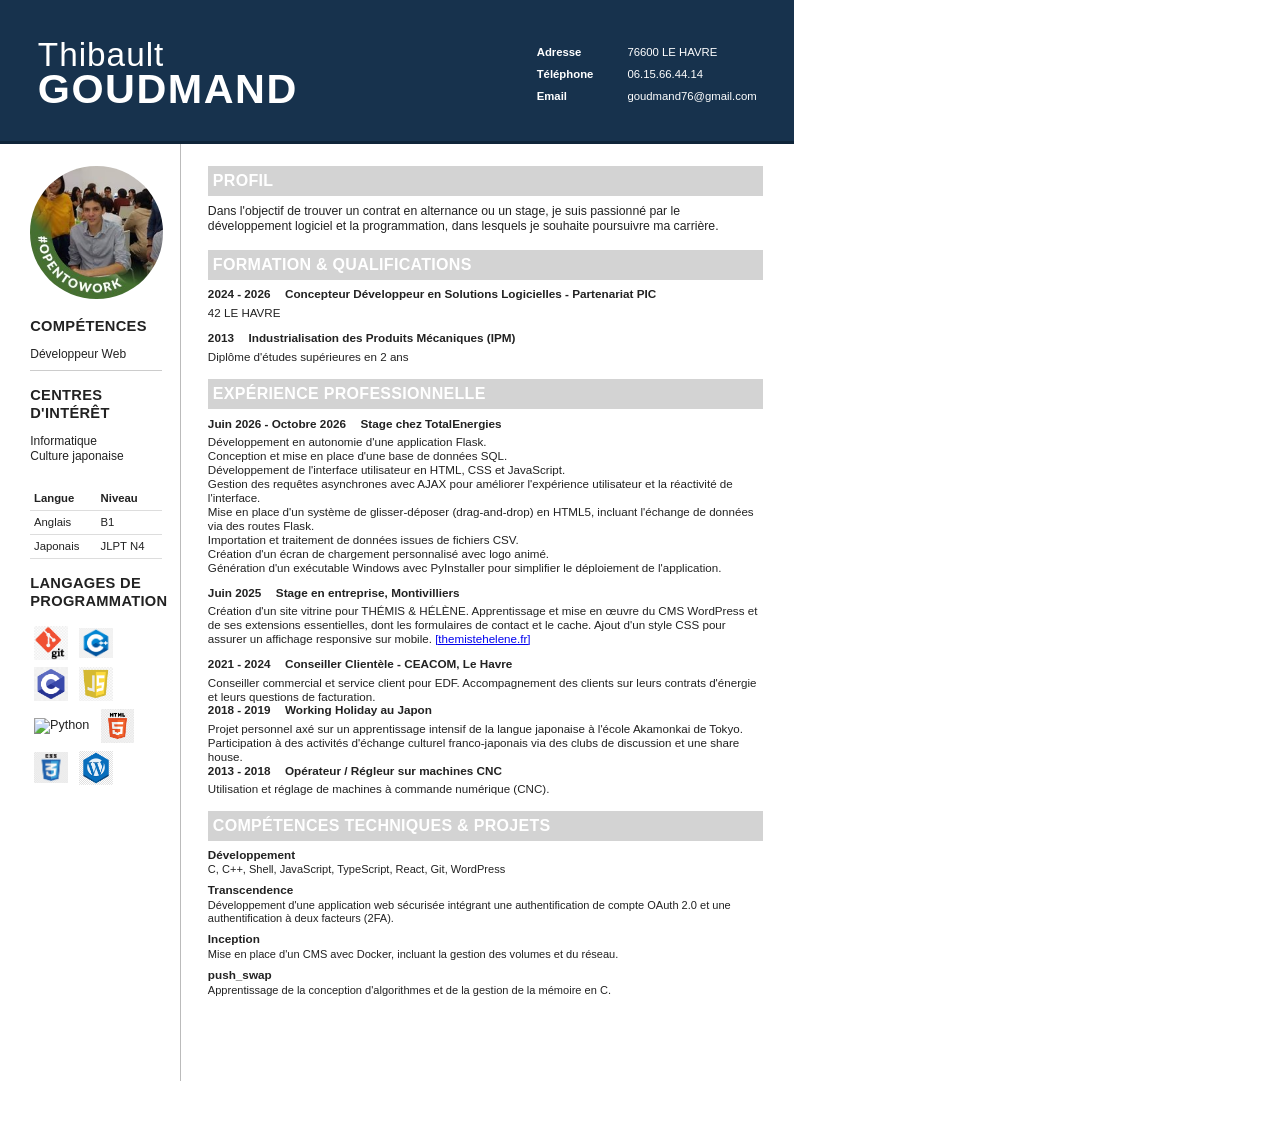
==== commit 8bce9e23: "Update availability description in index.html" ====
--- a/index.html
+++ b/index.html
@@ -97,7 +97,10 @@
 					<h2>Profil</h2>
 
 					<p>
-						En recherche d'un contrat de travail je suis actuellement disponible.
+						Dans l'objectif de trouver un contrat en alternance
+						ou un stage, je suis passionné par le développement
+						logiciel et la programmation, dans lesquels je
+						souhaite poursuivre ma carrière.
 					</p>
 				</article>
 
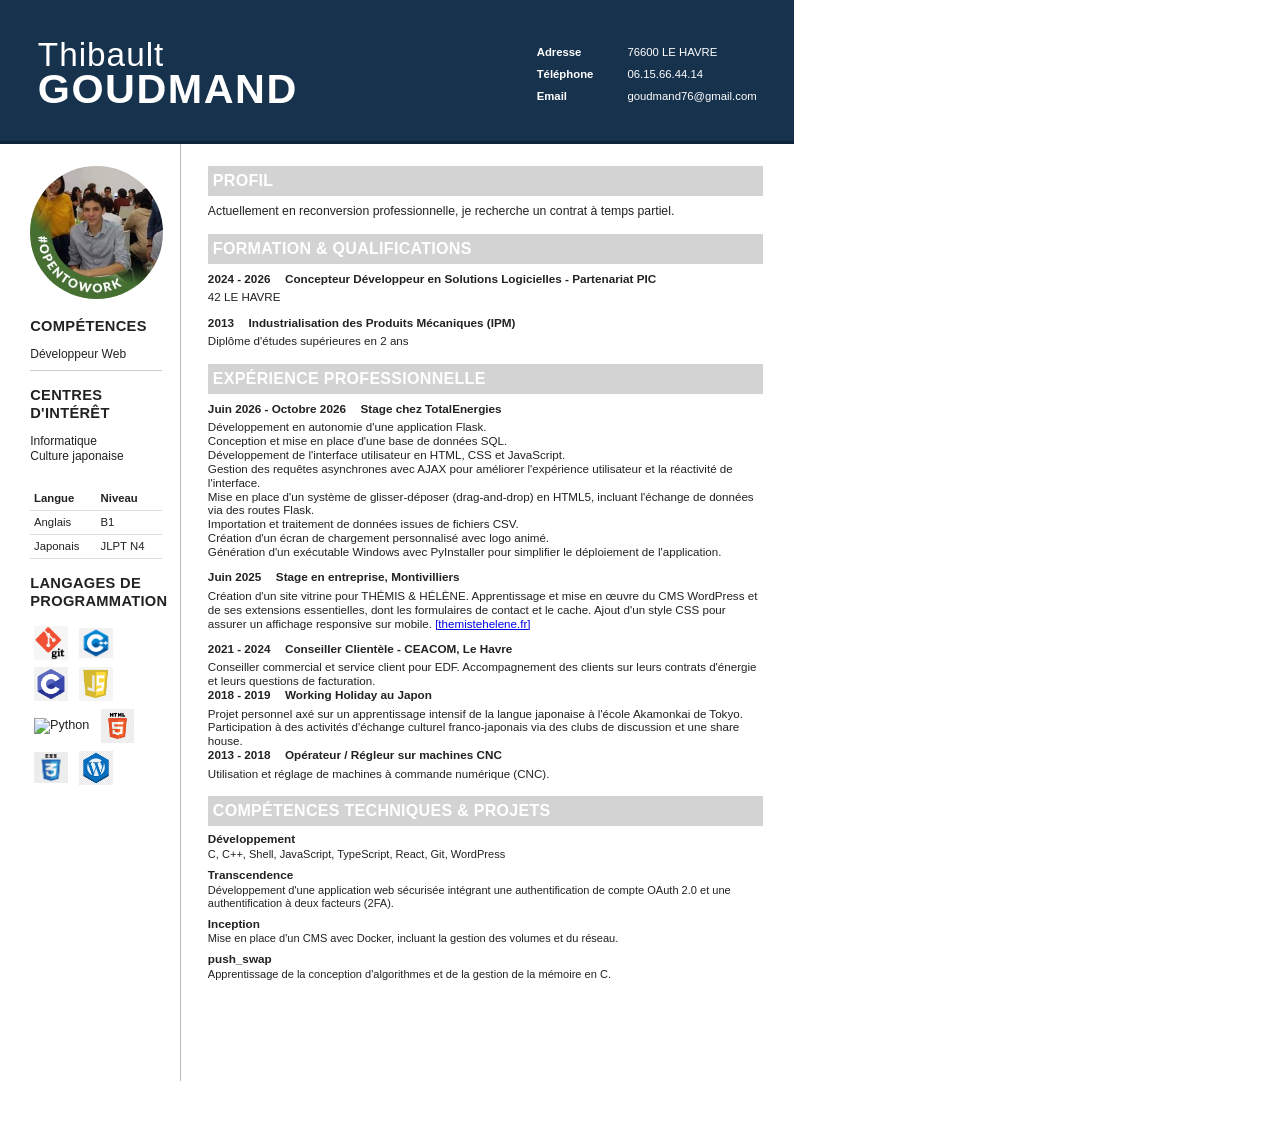
==== commit 1a15f46b: "Update personal description in index.html" ====
--- a/index.html
+++ b/index.html
@@ -97,10 +97,7 @@
 					<h2>Profil</h2>
 
 					<p>
-						Dans l'objectif de trouver un contrat en alternance
-						ou un stage, je suis passionné par le développement
-						logiciel et la programmation, dans lesquels je
-						souhaite poursuivre ma carrière.
+					Actuellement en reconversion professionnelle, je recherche un contrat à temps partiel.
 					</p>
 				</article>
 
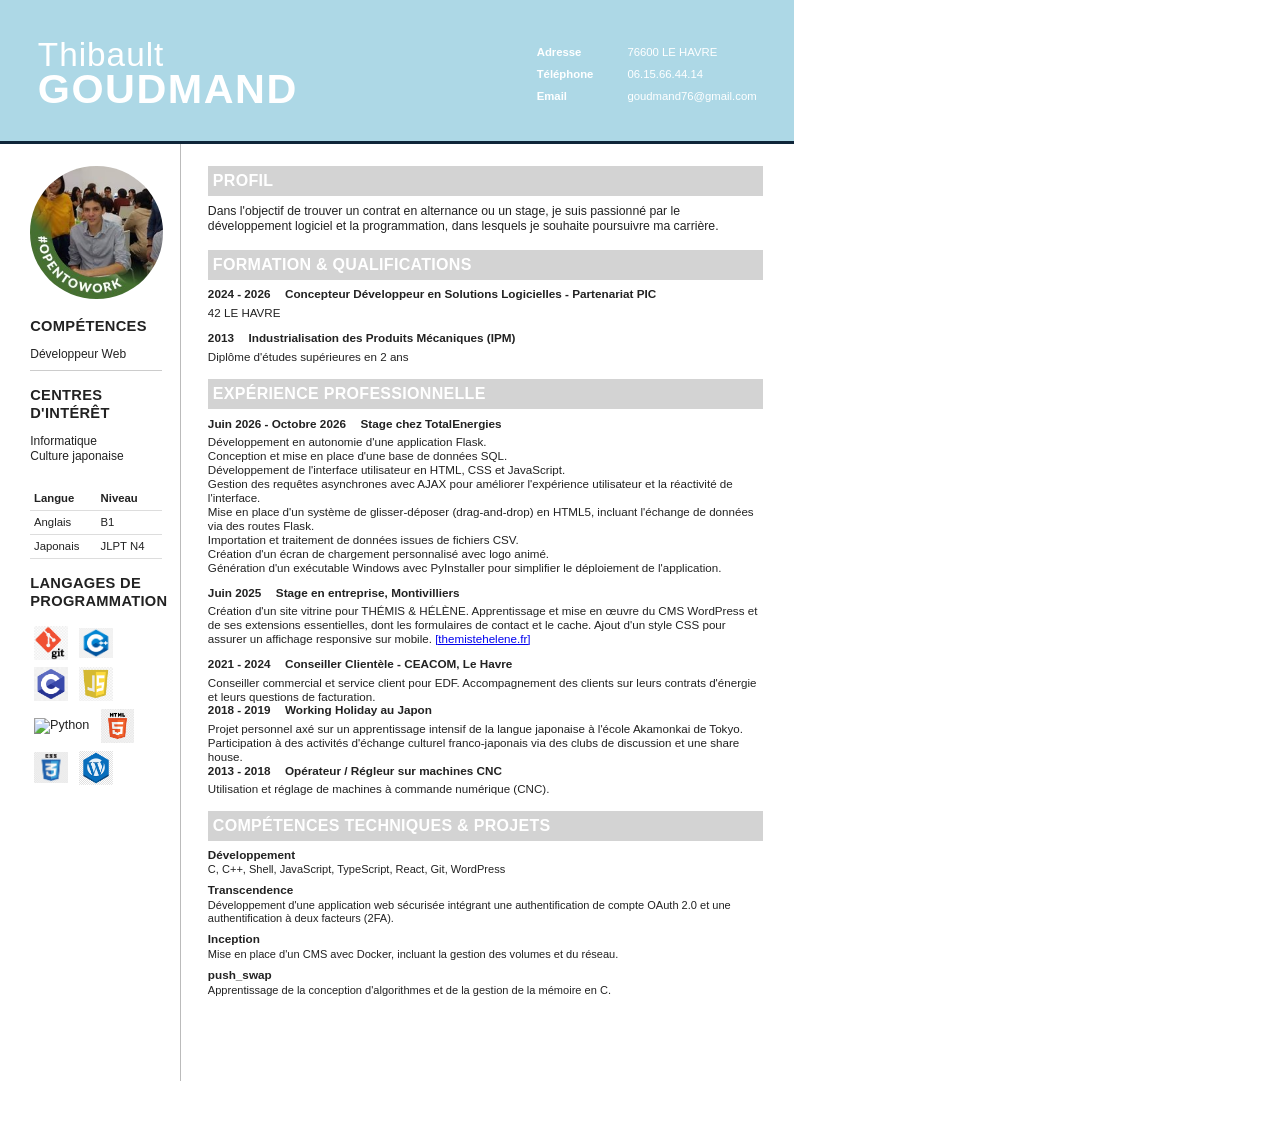
==== commit 99be577a: "Update professional summary in index.html" ====
--- a/index.html
+++ b/index.html
@@ -97,7 +97,10 @@
 					<h2>Profil</h2>
 
 					<p>
-					Actuellement en reconversion professionnelle, je recherche un contrat à temps partiel.
+						Dans l'objectif de trouver un contrat en alternance
+						ou un stage, je suis passionné par le développement
+						logiciel et la programmation, dans lesquels je
+						souhaite poursuivre ma carrière.
 					</p>
 				</article>
 
--- a/style.css
+++ b/style.css
@@ -31,7 +31,7 @@
 header {
   height: 38mm;
   padding: 7mm 10mm 5mm;
-  background: #17324d;
+  background: lightblue;
   color: white;
   border-bottom: 3px solid #0f2539;
 }
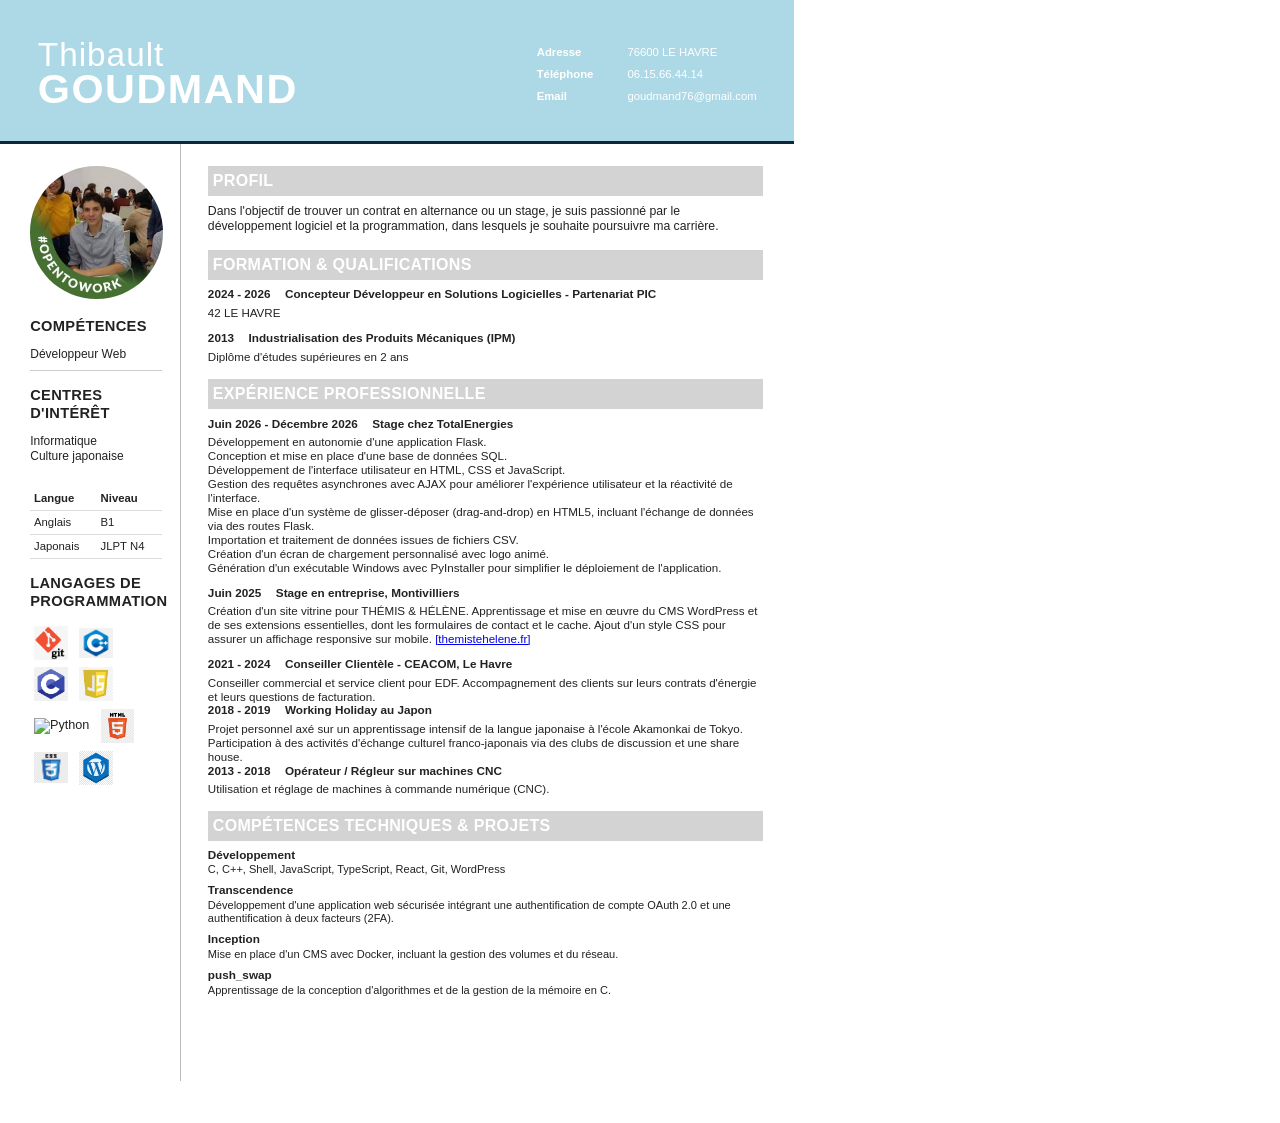
==== commit 1e77f851: "Update internship end date to December 2026" ====
--- a/index.html
+++ b/index.html
@@ -140,7 +140,7 @@
 					<ul class="top10">
 						<li class="exp">
 							<span class="period">
-								Juin 2026 - Octobre 2026
+								Juin 2026 - Décembre 2026
 								<strong>Stage chez TotalEnergies</strong>
 							</span>
 
